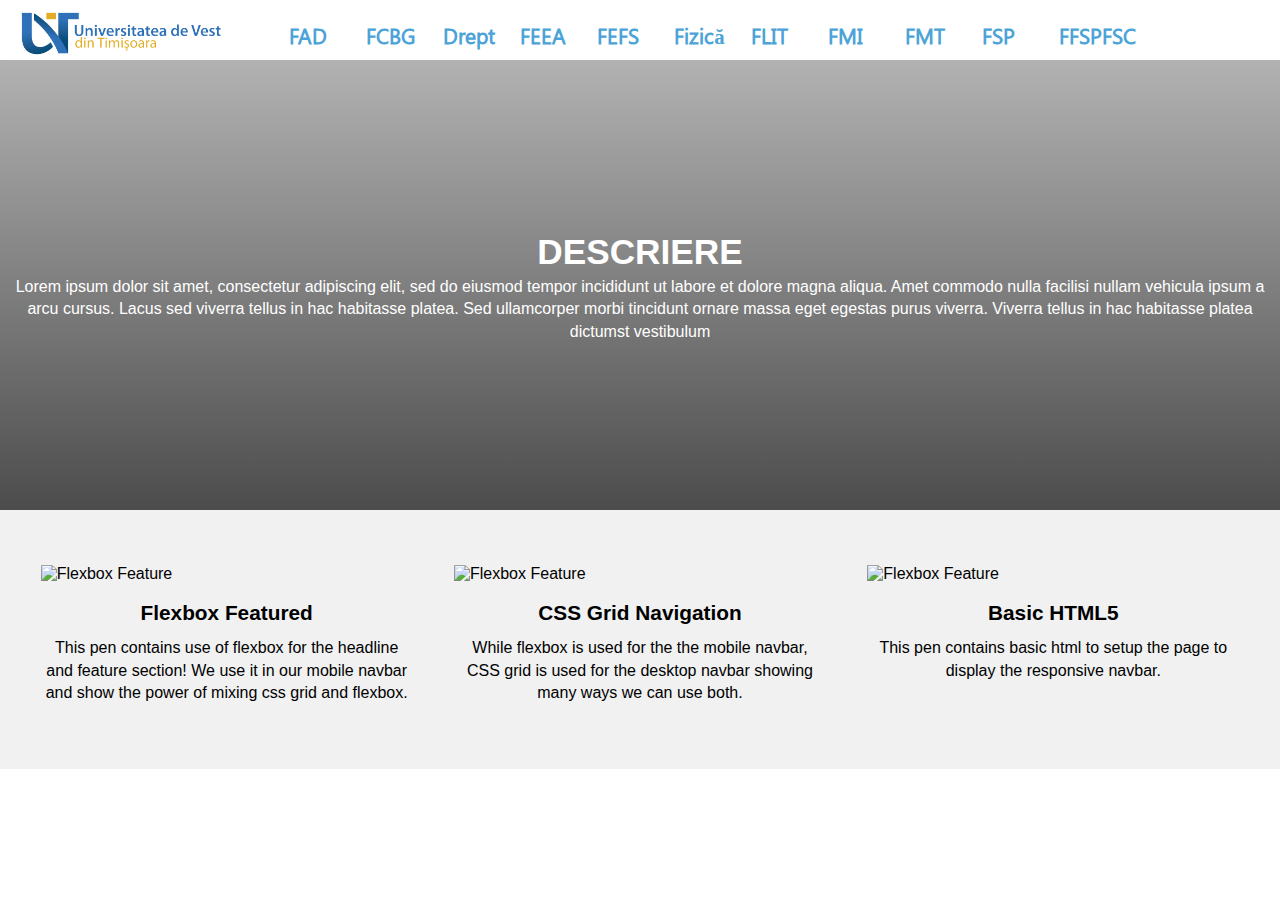
==== maps.uvt.ro/index.html @ e35efd4c "Add files via upload" ====
<!DOCTYPE html>
<html lang="en">
<head>
    <meta charset="UTF-8">
    <meta http-equiv="X-UA-Compatible" content="IE=edge">
    <meta name="viewport" content="width=device-width, initial-scale=1.0">
    <link rel="stylesheet" href="style.css">
    <script src="https://ajax.googleapis.com/ajax/libs/jquery/3.6.3/jquery.min.js"></script>
    <script src="script.js"></script>
    <title>Document</title>
</head>
<body>
    <div class="page-wrapper">
        <div class="nav-wrapper">
         <nav class="navbar">
           <a href="https://uvt.ro"><img src="logoUvt.png" alt="Logo UVT" id="logo" > </a>
           <div class="menu-toggle" id="mobile-menu">
             <span class="bar"></span>
             <span class="bar"></span>
             <span class="bar"></span>
           </div>
           <ul class="nav no-search">
             <li class="nav-item"><a href="#">FAD</a></li>
             <li class="nav-item"><a href="#">FCBG</a></li>
             <li class="nav-item"><a href="#">Drept</a></li>
             <li class="nav-item"><a href="#">FEEA</a></li>
             <li class="nav-item"><a href="#">FEFS</a></li>
             <li class="nav-item"><a href="#">Fizică</a></li>
             <li class="nav-item"><a href="#">FLIT</a></li>
             <li class="nav-item"><a href="#">FMI</a></li>
             <li class="nav-item"><a href="#">FMT</a></li>
             <li class="nav-item"><a href="#">FSP</a></li>
             <li class="nav-item"><a href="#">FFSPFSC</a></li>
           </ul>
         </nav>
         </div>
         <section class="descriere">
          <h1>DESCRIERE</h1>
          <p>Lorem ipsum dolor sit amet, consectetur adipiscing elit, sed do eiusmod tempor incididunt ut labore et dolore magna aliqua. Amet commodo nulla facilisi nullam vehicula ipsum a arcu cursus. Lacus sed viverra tellus in hac habitasse platea. Sed ullamcorper morbi tincidunt ornare massa eget egestas purus viverra. Viverra tellus in hac habitasse platea dictumst vestibulum</p>
        </section>
        <section class="features">
          <div class="feature-container">
            <img src="https://cdn-images-1.medium.com/max/2000/1*HFAEJvVOq4AwFuBivNu_OQ.png" alt="Flexbox Feature">
            <h2>Flexbox Featured</h2>
            <p>This pen contains use of flexbox for the headline and feature section! We use it in our mobile navbar and show the power of mixing css grid and flexbox.</p>
          </div>
          <div class="feature-container">
            <img src="https://blog.webix.com/wp-content/uploads/2017/06/20170621-CSS-Grid-Layout-710x355-tiny.png" alt="Flexbox Feature">
            <h2>CSS Grid Navigation</h2>
            <p>While flexbox is used for the the mobile navbar, CSS grid is used for the desktop navbar showing many ways we can use both.</p>
          </div>
          <div class="feature-container">
            <img src="https://www.graycelltech.com/wp-content/uploads/2015/06/GCT-HTML5.jpg" alt="Flexbox Feature">
            <h2>Basic HTML5</h2>
            <p>This pen contains basic html to setup the page to display the responsive navbar.</p>
          </div>
        </section>
       </div>
       </div>
</body>
</html>
---- maps.uvt.ro/style.css ----
* {
    margin: 0;
    padding: 0;
    box-sizing: border-box;
    font-family: 'Lato', 'Arial', sans-serif;
  }
  
  /* HEADINGS */
  
  h1, p {
    color: #fff;
    text-align: center;
    line-height: 1.4;
  }
  
  h1 {
    font-size: 2.2rem;
  }
  
  h2 {
    color: #000;
    font-size: 1.3rem;
    text-align: center;
    line-height: 1.4;
    margin-bottom: 10px;
  }
  
  /* BASIC SETUP */
  

  @font-face {
    font-family: 'FontNav';
    src: url(Segoe\ UI.ttf);
  }

  .page-wrapper {
    width: 100%;
    height: auto;
  }
  
  .nav-wrapper {
    width: 100%;
    position: -webkit-sticky; /* Safari */
    position: sticky;
    top: 0;
    background-color: #fff;
  }
  
  
  
  /* NAVIGATION */
  
  .navbar {
    font-family: 'FontNav';
    margin-top: 10px;
    display: grid;
    grid-template-columns: 1fr 5fr;
    align-items: center;
    height: 50px;
    box-shadow: 0px 10px 10px 0px rgba(186, 181, 181, 0.127);
    overflow: hidden;
  }
  
  .navbar img {
    height: 45px;
    width: auto;
    justify-self: start;
    margin-left: 20px;
  }
  
  .navbar ul {
    list-style: none;
    display: grid;
    grid-template-columns: repeat(12,1fr);
    justify-self: center;
    
  }
  
  .nav-item a {
    color: #4BA3D7;
    font-size: 1.3rem;
    font-weight: 800;
    text-decoration: none;
    font-family: 'FontNav';
    transition: color 0.3s ease-out;
  }
  
  .nav-item a:hover {
    color: #2464A1;
  }
  
  /* SECTIONS */
  
  .descriere {
    width: 100%;
    height: 50vh;
    min-height: 350px;
    background: linear-gradient(rgba(0,0,0,0.3),rgba(0,0,0,0.7)), url('https://th.bing.com/th/id/OIP.3mGJIv0BFozAU5_trSVIkAHaEo?pid=ImgDet&rs=1');
    background-size: cover;
    display: flex;
    flex-direction: column;
    justify-content: center;
  }
  
  .features {
    width: 100%;
    height: auto;
    background-color: #f1f1f1;
    display: flex;
    padding: 50px 20px;
    justify-content: space-around;
  }
  
  .feature-container {
    flex-basis: 30%;
    margin-top: 5px;
    
  }
  
  .feature-container p {
    color: #000;
    text-align: center;
    line-height: 1.4;
    margin-bottom: 15px;
  }
  
  .feature-container img {
    width: 100%;
    margin-bottom: 15px;
  }

  
  /* MOBILE MENU & ANIMATION */
  
  .menu-toggle .bar{
    width: 25px;
    height: 3px;
    background-color: #3f3f3f;
    margin: 5px auto;
    -webkit-transition: all 0.3s ease-in-out;
    -o-transition: all 0.3s ease-in-out;
    transition: all 0.3s ease-in-out;
  }
  
  .menu-toggle {
    justify-self: end;
    margin-right: 25px;
    display: none;
  }
  
  .menu-toggle:hover{
    cursor: pointer;
  }
  
  #mobile-menu.is-active .bar:nth-child(2){
    opacity: 0;
  }
  
  #mobile-menu.is-active .bar:nth-child(1){
    -webkit-transform: translateY(8px) rotate(45deg);
    -ms-transform: translateY(8px) rotate(45deg);
    -o-transform: translateY(8px) rotate(45deg);
    transform: translateY(8px) rotate(45deg);
  }
  
  #mobile-menu.is-active .bar:nth-child(3){
    -webkit-transform: translateY(-8px) rotate(-45deg);
    -ms-transform: translateY(-8px) rotate(-45deg);
    -o-transform: translateY(-8px) rotate(-45deg);
    transform: translateY(-8px) rotate(-45deg);
  }
  
  /* KEYFRAME ANIMATIONS */
  
  /* Media Queries */
  
    /* Mobile Devices - Phones/Tablets */
  
  @media only screen and (max-width: 720px) { 
    .features {
      flex-direction: column;
      padding: 50px;
    }
    
    /* MOBILE HEADINGS */
    
    h1 {
      font-size: 1.9rem;
    }
    
    h2 {
      font-size: 1rem;
    }
    
    p {
      font-size: 0.8rem;
    }
    
    /* MOBILE NAVIGATION */
       
    .navbar ul {
      display: flex;
      flex-direction: column;
      position: fixed;
      justify-content: start;
      top: 55px;
      background-color: #fff;
      width: 100%;
      height: calc(100vh - 55px);
      transform: translate(-101%);
      text-align: center;
      overflow: hidden;
    }
    
    .navbar li {
      padding: 15px;
    }
    
    .navbar li:first-child {
      margin-top: 50px;
    }
    
    .navbar li a {
      font-size: 1rem;
    }
     
    .menu-toggle, .bar {
      display: block;
      cursor: pointer;
    }
    
    .mobile-nav {
    transform: translate(0%)!important;
  }
    
    /* SECTIONS */
    
    .headline {
      height: 20vh;
    }
      
    .feature-container p {
      margin-bottom: 25px;
    }
    
    .feature-container {
      margin-top: 20px;
    }
    
    .feature-container:nth-child(2) {
      order: -1;
    }
    

  }
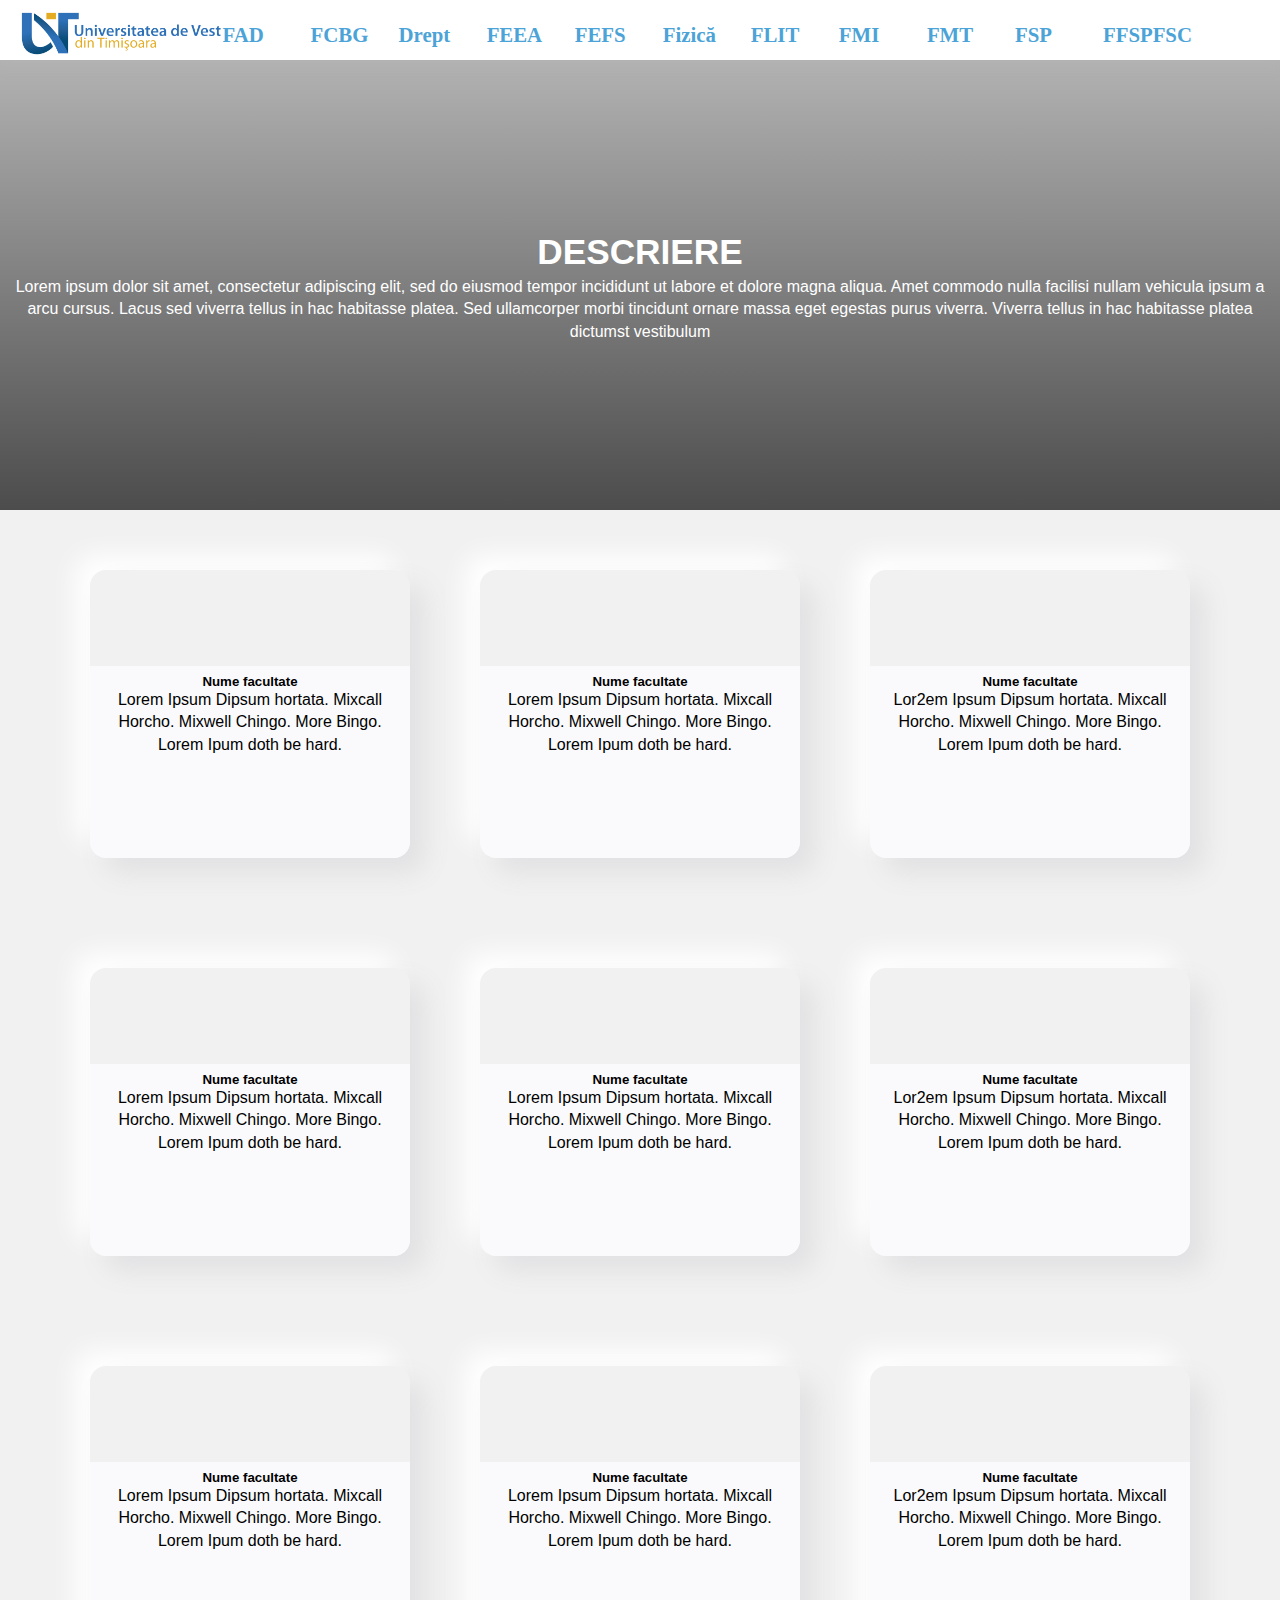
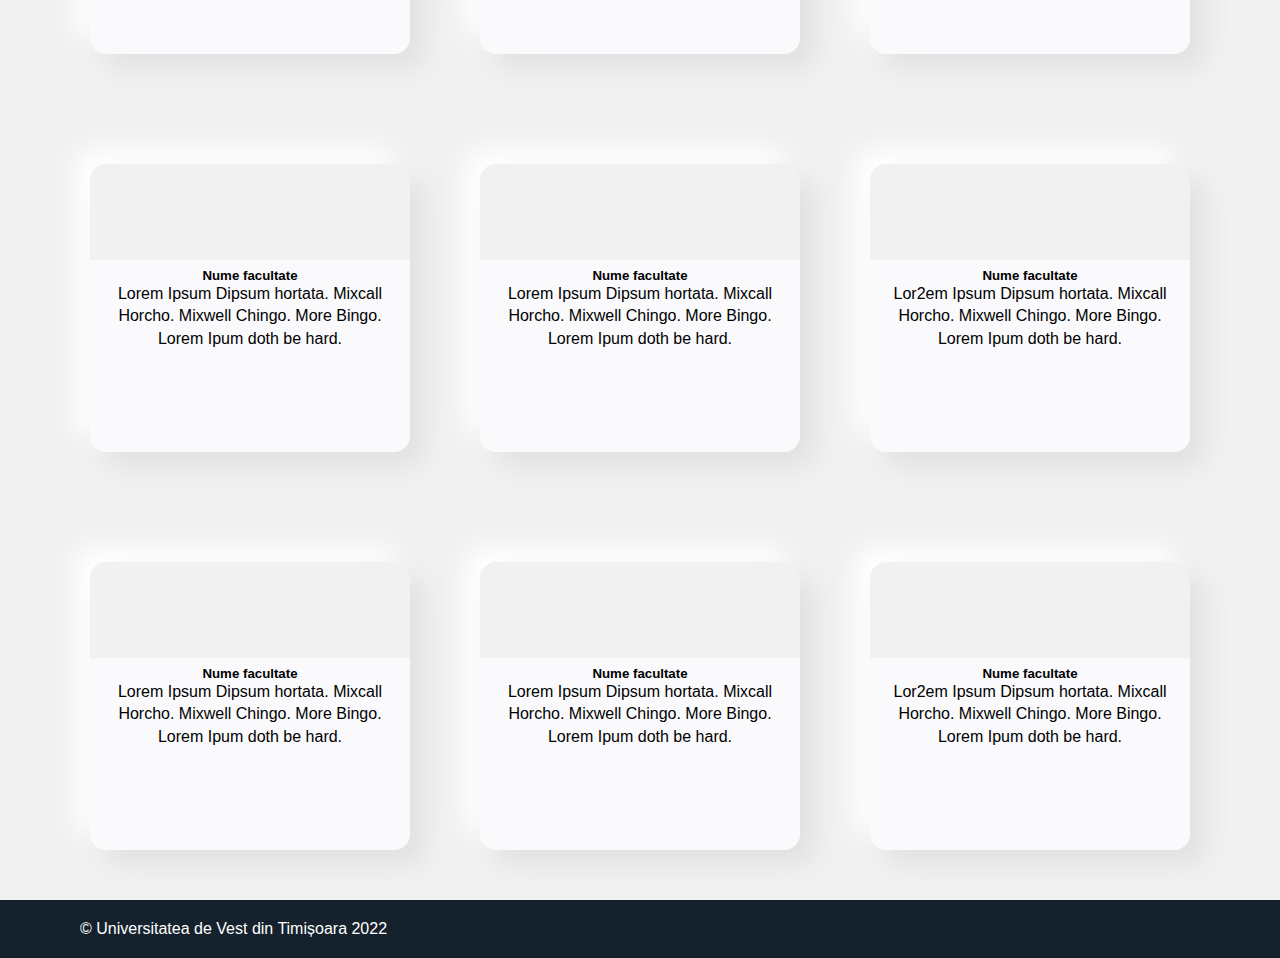
==== commit 00680328: "pagina 60% functionala" ====
--- a/maps.uvt.ro/index.html
+++ b/maps.uvt.ro/index.html
@@ -4,10 +4,12 @@
     <meta charset="UTF-8">
     <meta http-equiv="X-UA-Compatible" content="IE=edge">
     <meta name="viewport" content="width=device-width, initial-scale=1.0">
-    <link rel="stylesheet" href="style.css">
+    <link rel="stylesheet" href="style/style.css">
+    <link rel="stylesheet" href="style/card.css">
+    <link rel="stylesheet" href="style/footer.css">
     <script src="https://ajax.googleapis.com/ajax/libs/jquery/3.6.3/jquery.min.js"></script>
     <script src="script.js"></script>
-    <title>Document</title>
+    <title>MAPS.UVT.RO</title>
 </head>
 <body>
     <div class="page-wrapper">
@@ -34,28 +36,234 @@
            </ul>
          </nav>
          </div>
-         <section class="descriere">
+<section class="descriere">
           <h1>DESCRIERE</h1>
           <p>Lorem ipsum dolor sit amet, consectetur adipiscing elit, sed do eiusmod tempor incididunt ut labore et dolore magna aliqua. Amet commodo nulla facilisi nullam vehicula ipsum a arcu cursus. Lacus sed viverra tellus in hac habitasse platea. Sed ullamcorper morbi tincidunt ornare massa eget egestas purus viverra. Viverra tellus in hac habitasse platea dictumst vestibulum</p>
         </section>
         <section class="features">
           <div class="feature-container">
-            <img src="https://cdn-images-1.medium.com/max/2000/1*HFAEJvVOq4AwFuBivNu_OQ.png" alt="Flexbox Feature">
-            <h2>Flexbox Featured</h2>
-            <p>This pen contains use of flexbox for the headline and feature section! We use it in our mobile navbar and show the power of mixing css grid and flexbox.</p>
-          </div>
-          <div class="feature-container">
-            <img src="https://blog.webix.com/wp-content/uploads/2017/06/20170621-CSS-Grid-Layout-710x355-tiny.png" alt="Flexbox Feature">
-            <h2>CSS Grid Navigation</h2>
-            <p>While flexbox is used for the the mobile navbar, CSS grid is used for the desktop navbar showing many ways we can use both.</p>
-          </div>
-          <div class="feature-container">
-            <img src="https://www.graycelltech.com/wp-content/uploads/2015/06/GCT-HTML5.jpg" alt="Flexbox Feature">
-            <h2>Basic HTML5</h2>
-            <p>This pen contains basic html to setup the page to display the responsive navbar.</p>
+            <div class=" feature-container property-card">
+              <a href="#">
+                <div class="property-image">
+                  <div class="property-image-title">
+                    <!-- Optional <h5>Card Title</h5> If you want it, turn on the CSS also. -->
+                  </div>
+                </div></a>
+              <div class="property-description">
+                <h5> Nume facultate </h5>
+                <p>Lorem Ipsum Dipsum hortata. Mixcall Horcho. Mixwell Chingo. More Bingo. Lorem Ipum doth be hard.</p>
+              </div>
+            </div>
+          </div>
+          <div class="feature-container">
+            <div class="property-card feature-container">
+              <a href="#">
+                <div class="property-image">
+                  <div class="property-image-title">
+                  </div>
+                </div></a>
+              <div class="property-description">
+                <h5> Nume facultate </h5>
+                <p>Lorem Ipsum Dipsum hortata. Mixcall Horcho. Mixwell Chingo. More Bingo. Lorem Ipum doth be hard.</p>
+              </div>
+            </div>
+          </div>
+          
+          <div class="feature-container">
+            <div class="property-card feature-container">
+              <a href="#">
+                <div class="property-image">
+                  <div class="property-image-title">
+                    <!-- Optional <h5>Card Title</h5> If you want it, turn on the CSS also. -->
+                  </div>
+                </div></a>
+              <div class="property-description">
+                <h5> Nume facultate </h5>
+                <p>Lor2em Ipsum Dipsum hortata. Mixcall Horcho. Mixwell Chingo. More Bingo. Lorem Ipum doth be hard.</p>
+              </div>
+            </div>
+          </div>
+        </section>
+        <section class="features">
+          <div class="feature-container">
+            <div class=" feature-container property-card">
+              <a href="#">
+                <div class="property-image">
+                  <div class="property-image-title">
+                    <!-- Optional <h5>Card Title</h5> If you want it, turn on the CSS also. -->
+                  </div>
+                </div></a>
+              <div class="property-description">
+                <h5> Nume facultate </h5>
+                <p>Lorem Ipsum Dipsum hortata. Mixcall Horcho. Mixwell Chingo. More Bingo. Lorem Ipum doth be hard.</p>
+              </div>
+            </div>
+          </div>
+          <div class="feature-container">
+            <div class="property-card feature-container">
+              <a href="#">
+                <div class="property-image">
+                  <div class="property-image-title">
+                  </div>
+                </div></a>
+              <div class="property-description">
+                <h5> Nume facultate </h5>
+                <p>Lorem Ipsum Dipsum hortata. Mixcall Horcho. Mixwell Chingo. More Bingo. Lorem Ipum doth be hard.</p>
+              </div>
+            </div>
+          </div>
+          
+          <div class="feature-container">
+            <div class="property-card feature-container">
+              <a href="#">
+                <div class="property-image">
+                  <div class="property-image-title">
+                    <!-- Optional <h5>Card Title</h5> If you want it, turn on the CSS also. -->
+                  </div>
+                </div></a>
+              <div class="property-description">
+                <h5> Nume facultate </h5>
+                <p>Lor2em Ipsum Dipsum hortata. Mixcall Horcho. Mixwell Chingo. More Bingo. Lorem Ipum doth be hard.</p>
+              </div>
+            </div>
+          </div>
+        </section>
+        <section class="features">
+          <div class="feature-container">
+            <div class=" feature-container property-card">
+              <a href="#">
+                <div class="property-image">
+                  <div class="property-image-title">
+                    <!-- Optional <h5>Card Title</h5> If you want it, turn on the CSS also. -->
+                  </div>
+                </div></a>
+              <div class="property-description">
+                <h5> Nume facultate </h5>
+                <p>Lorem Ipsum Dipsum hortata. Mixcall Horcho. Mixwell Chingo. More Bingo. Lorem Ipum doth be hard.</p>
+              </div>
+            </div>
+          </div>
+          <div class="feature-container">
+            <div class="property-card feature-container">
+              <a href="#">
+                <div class="property-image">
+                  <div class="property-image-title">
+                  </div>
+                </div></a>
+              <div class="property-description">
+                <h5> Nume facultate </h5>
+                <p>Lorem Ipsum Dipsum hortata. Mixcall Horcho. Mixwell Chingo. More Bingo. Lorem Ipum doth be hard.</p>
+              </div>
+            </div>
+          </div>
+          
+          <div class="feature-container">
+            <div class="property-card feature-container">
+              <a href="#">
+                <div class="property-image">
+                  <div class="property-image-title">
+                    <!-- Optional <h5>Card Title</h5> If you want it, turn on the CSS also. -->
+                  </div>
+                </div></a>
+              <div class="property-description">
+                <h5> Nume facultate </h5>
+                <p>Lor2em Ipsum Dipsum hortata. Mixcall Horcho. Mixwell Chingo. More Bingo. Lorem Ipum doth be hard.</p>
+              </div>
+            </div>
+          </div>
+        </section>
+        <section class="features">
+          <div class="feature-container">
+            <div class=" feature-container property-card">
+              <a href="#">
+                <div class="property-image">
+                  <div class="property-image-title">
+                    <!-- Optional <h5>Card Title</h5> If you want it, turn on the CSS also. -->
+                  </div>
+                </div></a>
+              <div class="property-description">
+                <h5> Nume facultate </h5>
+                <p>Lorem Ipsum Dipsum hortata. Mixcall Horcho. Mixwell Chingo. More Bingo. Lorem Ipum doth be hard.</p>
+              </div>
+            </div>
+          </div>
+          <div class="feature-container">
+            <div class="property-card feature-container">
+              <a href="#">
+                <div class="property-image">
+                  <div class="property-image-title">
+                  </div>
+                </div></a>
+              <div class="property-description">
+                <h5> Nume facultate </h5>
+                <p>Lorem Ipsum Dipsum hortata. Mixcall Horcho. Mixwell Chingo. More Bingo. Lorem Ipum doth be hard.</p>
+              </div>
+            </div>
+          </div>
+          
+          <div class="feature-container">
+            <div class="property-card feature-container">
+              <a href="#">
+                <div class="property-image">
+                  <div class="property-image-title">
+                    <!-- Optional <h5>Card Title</h5> If you want it, turn on the CSS also. -->
+                  </div>
+                </div></a>
+              <div class="property-description">
+                <h5> Nume facultate </h5>
+                <p>Lor2em Ipsum Dipsum hortata. Mixcall Horcho. Mixwell Chingo. More Bingo. Lorem Ipum doth be hard.</p>
+              </div>
+            </div>
+          </div>
+        </section>
+        <section class="features">
+          <div class="feature-container">
+            <div class=" feature-container property-card">
+              <a href="#">
+                <div class="property-image">
+                  <div class="property-image-title">
+                    <!-- Optional <h5>Card Title</h5> If you want it, turn on the CSS also. -->
+                  </div>
+                </div></a>
+              <div class="property-description">
+                <h5> Nume facultate </h5>
+                <p>Lorem Ipsum Dipsum hortata. Mixcall Horcho. Mixwell Chingo. More Bingo. Lorem Ipum doth be hard.</p>
+              </div>
+            </div>
+          </div>
+          <div class="feature-container">
+            <div class="property-card feature-container">
+              <a href="#">
+                <div class="property-image">
+                  <div class="property-image-title">
+                  </div>
+                </div></a>
+              <div class="property-description">
+                <h5> Nume facultate </h5>
+                <p>Lorem Ipsum Dipsum hortata. Mixcall Horcho. Mixwell Chingo. More Bingo. Lorem Ipum doth be hard.</p>
+              </div>
+            </div>
+          </div>
+          
+          <div class="feature-container">
+            <div class="property-card feature-container">
+              <a href="#">
+                <div class="property-image">
+                  <div class="property-image-title">
+                    <!-- Optional <h5>Card Title</h5> If you want it, turn on the CSS also. -->
+                  </div>
+                </div></a>
+              <div class="property-description">
+                <h5> Nume facultate </h5>
+                <p>Lor2em Ipsum Dipsum hortata. Mixcall Horcho. Mixwell Chingo. More Bingo. Lorem Ipum doth be hard.</p>
+              </div>
+            </div>
           </div>
         </section>
        </div>
        </div>
+              <footer id="footerId">
+        © Universitatea de Vest din Timișoara 2022
+       </footer>
 </body>
 </html>--- a/maps.uvt.ro/style/style.css
+++ b/maps.uvt.ro/style/style.css
@@ -0,0 +1,257 @@
+* {
+    margin: 0;
+    padding: 0;
+    box-sizing: border-box;
+    font-family: 'Lato', 'Arial', sans-serif;
+  }
+  
+  /* HEADINGS */
+  
+  h1, p {
+    color: #fff;
+    text-align: center;
+    line-height: 1.4;
+  }
+  
+  h1 {
+    font-size: 2.2rem;
+  }
+  
+  h2 {
+    color: #000;
+    font-size: 1.3rem;
+    text-align: center;
+    line-height: 1.4;
+    margin-bottom: 10px;
+  }
+  
+  /* BASIC SETUP */
+  
+
+  @font-face {
+    font-family: 'FontNav';
+    src: url(Segoe\ UI.ttf);
+  }
+
+  .page-wrapper {
+    width: 100%;
+    height: auto;
+  }
+  
+  .nav-wrapper {
+    width: 100%;
+    position: -webkit-sticky; /* Safari */
+    position: sticky;
+    top: 0;
+    background-color: #fff;
+  }
+  
+  
+  
+  /* NAVIGATION */
+  
+  .navbar {
+    font-family: 'FontNav';
+    margin-top: 10px;
+    display: grid;
+    grid-template-columns: 1fr 5fr;
+    align-items: center;
+    height: 50px;
+    box-shadow: 0px 10px 10px 0px rgba(186, 181, 181, 0.127);
+    overflow: hidden;
+  }
+  
+  .navbar img {
+    height: 45px;
+    width: auto;
+    justify-self: start;
+    margin-left: 20px;
+  }
+  
+  .navbar ul {
+    list-style: none;
+    display: grid;
+    grid-template-columns: repeat(12,1fr);
+    justify-self: center;
+    
+  }
+  
+  .nav-item a {
+    color: #4BA3D7;
+    font-size: 1.3rem;
+    font-weight: 800;
+    text-decoration: none;
+    font-family: 'FontNav';
+    transition: color 0.3s ease-out;
+  }
+  
+  .nav-item a:hover {
+    color: #2464A1;
+  }
+  
+  /* SECTIONS */
+  
+  .descriere {
+    width: 100%;
+    height: 50vh;
+    min-height: 350px;
+    background: linear-gradient(rgba(0,0,0,0.3),rgba(0,0,0,0.7)), url('https://th.bing.com/th/id/OIP.3mGJIv0BFozAU5_trSVIkAHaEo?pid=ImgDet&rs=1');
+    background-size: cover;
+    display: flex;
+    flex-direction: column;
+    justify-content: center;
+  }
+  
+  .features {
+    width: 100%;
+    height: auto;
+    background-color: #f1f1f1;
+    display: flex;
+    padding: 50px 20px;
+    justify-content: space-evenly;
+  }
+  
+  .feature-container {
+    flex-basis: auto;
+    margin-top: 5px;
+    
+  }
+  
+  .feature-container p {
+    color: #000;
+    text-align: center;
+    line-height: 1.4;
+    margin-bottom: 15px;
+  }
+  
+  .feature-container img {
+    width: 100%;
+    margin-bottom: 15px;
+  }
+
+  
+  /* MOBILE MENU & ANIMATION */
+  
+  .menu-toggle .bar{
+    width: 25px;
+    height: 3px;
+    background-color: #3f3f3f;
+    margin: 5px auto;
+    -webkit-transition: all 0.3s ease-in-out;
+    -o-transition: all 0.3s ease-in-out;
+    transition: all 0.3s ease-in-out;
+  }
+  
+  .menu-toggle {
+    justify-self: end;
+    margin-right: 25px;
+    display: none;
+  }
+  
+  .menu-toggle:hover{
+    cursor: pointer;
+  }
+  
+  #mobile-menu.is-active .bar:nth-child(2){
+    opacity: 0;
+  }
+  
+  #mobile-menu.is-active .bar:nth-child(1){
+    -webkit-transform: translateY(8px) rotate(45deg);
+    -ms-transform: translateY(8px) rotate(45deg);
+    -o-transform: translateY(8px) rotate(45deg);
+    transform: translateY(8px) rotate(45deg);
+  }
+  
+  #mobile-menu.is-active .bar:nth-child(3){
+    -webkit-transform: translateY(-8px) rotate(-45deg);
+    -ms-transform: translateY(-8px) rotate(-45deg);
+    -o-transform: translateY(-8px) rotate(-45deg);
+    transform: translateY(-8px) rotate(-45deg);
+  }
+  
+  /* KEYFRAME ANIMATIONS */
+  
+  /* Media Queries */
+  
+    /* Mobile Devices - Phones/Tablets */
+  
+  @media only screen and (max-width: 1100px) { 
+    .features {
+      flex-direction: column;
+      justify-content: center;
+      align-items: center;
+      padding: 50px;
+    }
+    
+    /* MOBILE HEADINGS */
+    
+    h1 {
+      font-size: 1.9rem;
+    }
+    
+    h2 {
+      font-size: 1rem;
+    }
+    
+    p {
+      font-size: 0.8rem;
+    }
+    
+    /* MOBILE NAVIGATION */
+       
+    .navbar ul {
+      display: flex;
+      flex-direction: column;
+      position: fixed;
+      justify-content: start;
+      top: 55px;
+      background-color: #fff;
+      width: 100%;
+      height: calc(100vh - 55px);
+      transform: translate(-101%);
+      text-align: center;
+      overflow: hidden;
+    }
+    
+    .navbar li {
+      padding: 15px;
+    }
+    
+    .navbar li:first-child {
+      margin-top: 50px;
+    }
+    
+    .navbar li a {
+      font-size: 1rem;
+    }
+     
+    .menu-toggle, .bar {
+      display: block;
+      cursor: pointer;
+    }
+    
+    .mobile-nav {
+    transform: translate(0%)!important;
+  }
+    
+    /* SECTIONS */
+    
+    .headline {
+      height: 20vh;
+    }
+      
+    .feature-container p {
+      margin-bottom: 25px;
+    }
+    
+    .feature-container {
+      margin-top: 20px;
+    }
+    
+    .feature-container:nth-child(2) {
+      order: -1;
+    }
+    
+
+  }--- a/maps.uvt.ro/style/card.css
+++ b/maps.uvt.ro/style/card.css
@@ -0,0 +1,68 @@
+ /*CARDS STYLE */
+
+
+ .property-card
+ {
+
+   height:18em;
+   width:20em;
+   top: 0;
+   display:-webkit-box;
+   display:-ms-flexbox;
+   display:flex;
+   -webkit-box-orient:vertical;
+   -webkit-box-direction:normal;
+   -ms-flex-direction:column;
+   flex-direction:column;
+   -webkit-transition:all 0.4s cubic-bezier(0.645, 0.045, 0.355, 1);
+   -o-transition:all 0.4s cubic-bezier(0.645, 0.045, 0.355, 1);
+   transition:all 0.4s cubic-bezier(0.645, 0.045, 0.355, 1);
+   border-radius:16px;
+   overflow:hidden;
+   -webkit-box-shadow:  15px 15px 27px #e1e1e3, -15px -15px 27px #ffffff;
+   box-shadow:  15px 15px 27px #e1e1e3, -15px -15px 27px #ffffff;
+ }
+ /* ^-- The margin bottom is necessary for the drop shadow otherwise it gets clipped in certain cases. */
+ 
+ /* Top Half of card, image. */
+ 
+ .property-image
+ {
+   height:6em;
+   width:20em;
+   padding:1em 2em;
+   -webkit-transition:all 0.4s cubic-bezier(0.645, 0.045, 0.355, 1);
+   -o-transition:all 0.4s cubic-bezier(0.645, 0.045, 0.355, 1);
+   transition:all 0.4s cubic-bezier(0.645, 0.045, 0.355, 1);
+   background-image:url('https://cdn.photographylife.com/wp-content/uploads/2017/01/What-is-landscape-photography.jpg');
+   background-size:cover;
+   background-repeat:no-repeat;
+ }
+ 
+ /* Bottom Card Section */
+ 
+ .property-description
+ {
+   background-color: #FAFAFC;
+   height:12em;
+   width:20em;
+   bottom:0em;
+   -webkit-transition:all 0.4s cubic-bezier(0.645, 0.045, 0.355, 1);
+   -o-transition:all 0.4s cubic-bezier(0.645, 0.045, 0.355, 1);
+   transition:all 0.4s cubic-bezier(0.645, 0.045, 0.355, 1);
+   padding: 0.5em 1em;
+   text-align:center;
+ }
+ 
+ 
+ /* Property Cards Hover States */
+ 
+ .property-card:hover .property-description
+ {
+   height:0em;
+   padding:0px 1em;
+ }
+ .property-card:hover .property-image
+ {
+   height:18em;
+ }
--- a/maps.uvt.ro/style/footer.css
+++ b/maps.uvt.ro/style/footer.css
@@ -0,0 +1,8 @@
+
+  #footerId {
+    background-color: #15222E;
+    color: white;
+    text-align: left;
+    padding: 20px;
+    padding-left: 5rem;
+  }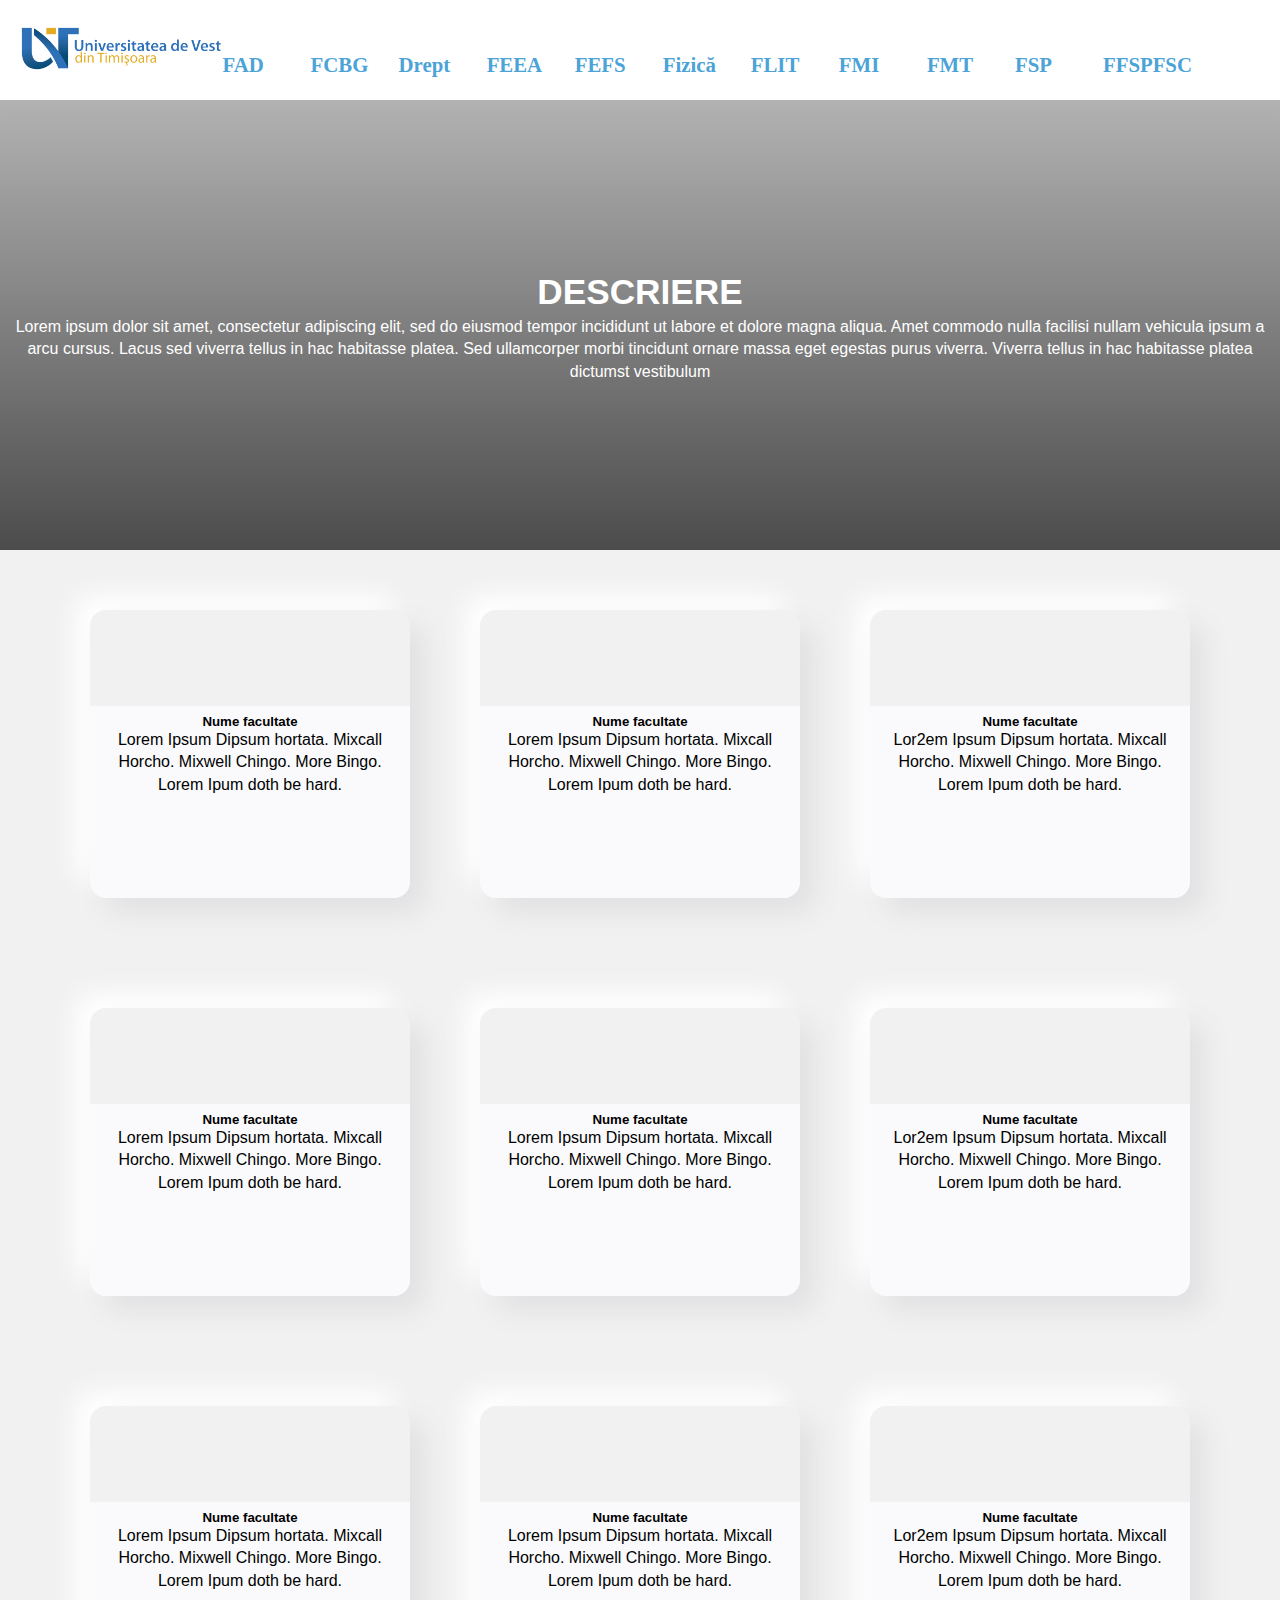
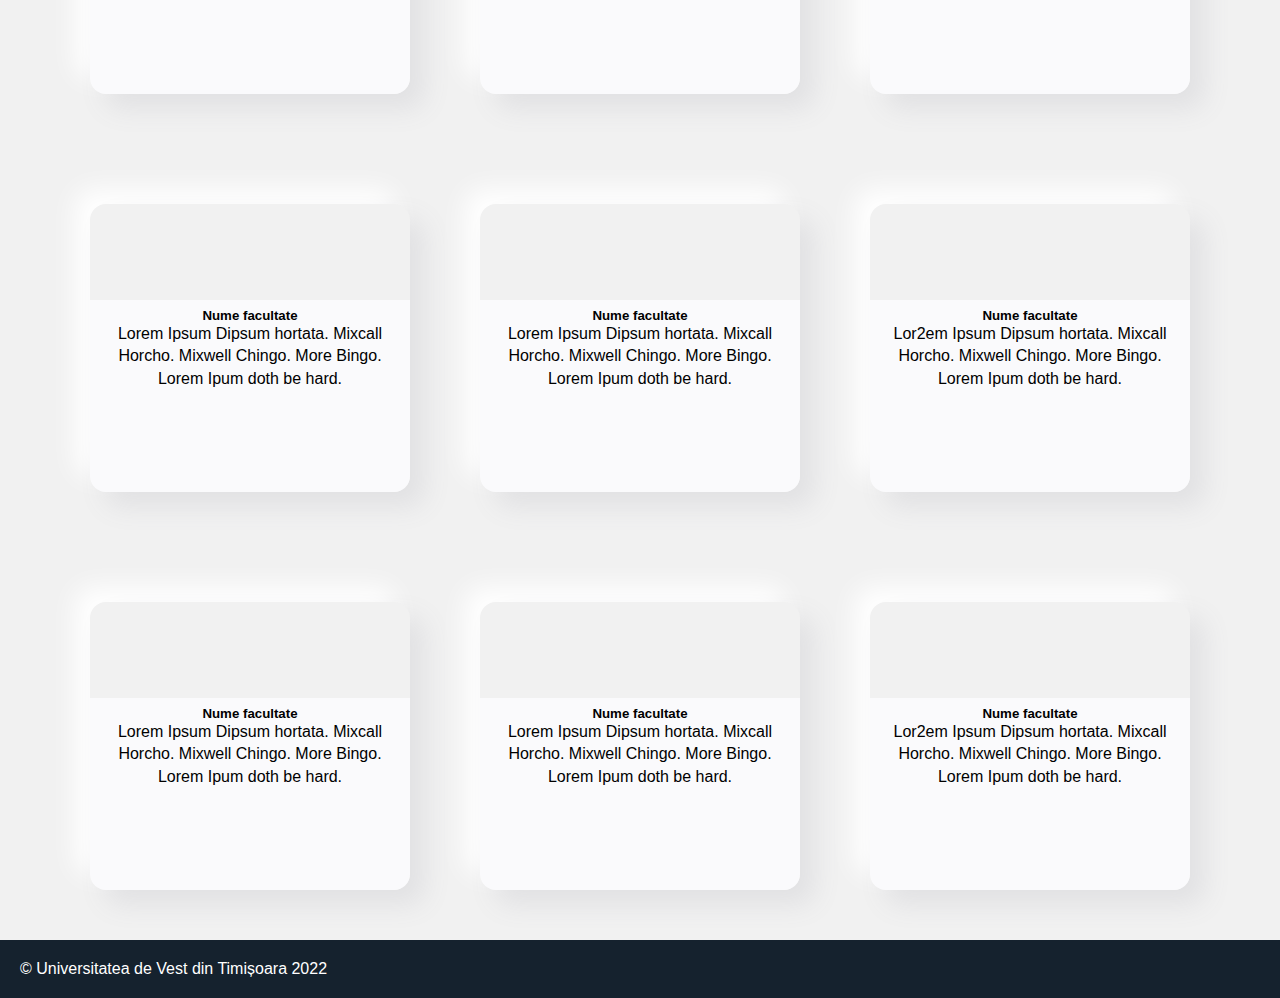
==== commit d9df682e: "navbar terminat" ====
--- a/maps.uvt.ro/index.html
+++ b/maps.uvt.ro/index.html
@@ -9,7 +9,7 @@
     <link rel="stylesheet" href="style/footer.css">
     <script src="https://ajax.googleapis.com/ajax/libs/jquery/3.6.3/jquery.min.js"></script>
     <script src="script.js"></script>
-    <title>MAPS.UVT.RO</title>
+    <title>MAPS</title>
 </head>
 <body>
     <div class="page-wrapper">
--- a/maps.uvt.ro/style/style.css
+++ b/maps.uvt.ro/style/style.css
@@ -52,11 +52,10 @@
   
   .navbar {
     font-family: 'FontNav';
-    margin-top: 10px;
     display: grid;
     grid-template-columns: 1fr 5fr;
     align-items: center;
-    height: 50px;
+    height: 100px;
     box-shadow: 0px 10px 10px 0px rgba(186, 181, 181, 0.127);
     overflow: hidden;
   }
@@ -69,6 +68,7 @@
   }
   
   .navbar ul {
+    margin-top:30px;
     list-style: none;
     display: grid;
     grid-template-columns: repeat(12,1fr);
--- a/maps.uvt.ro/style/card.css
+++ b/maps.uvt.ro/style/card.css
@@ -66,3 +66,9 @@
  {
    height:18em;
  }
+
+ video {
+  z-index: 0;
+  height: auto;
+  width: 100%;
+ }
--- a/maps.uvt.ro/style/footer.css
+++ b/maps.uvt.ro/style/footer.css
@@ -4,5 +4,5 @@
     color: white;
     text-align: left;
     padding: 20px;
-    padding-left: 5rem;
+    margin: 0 auto;
   }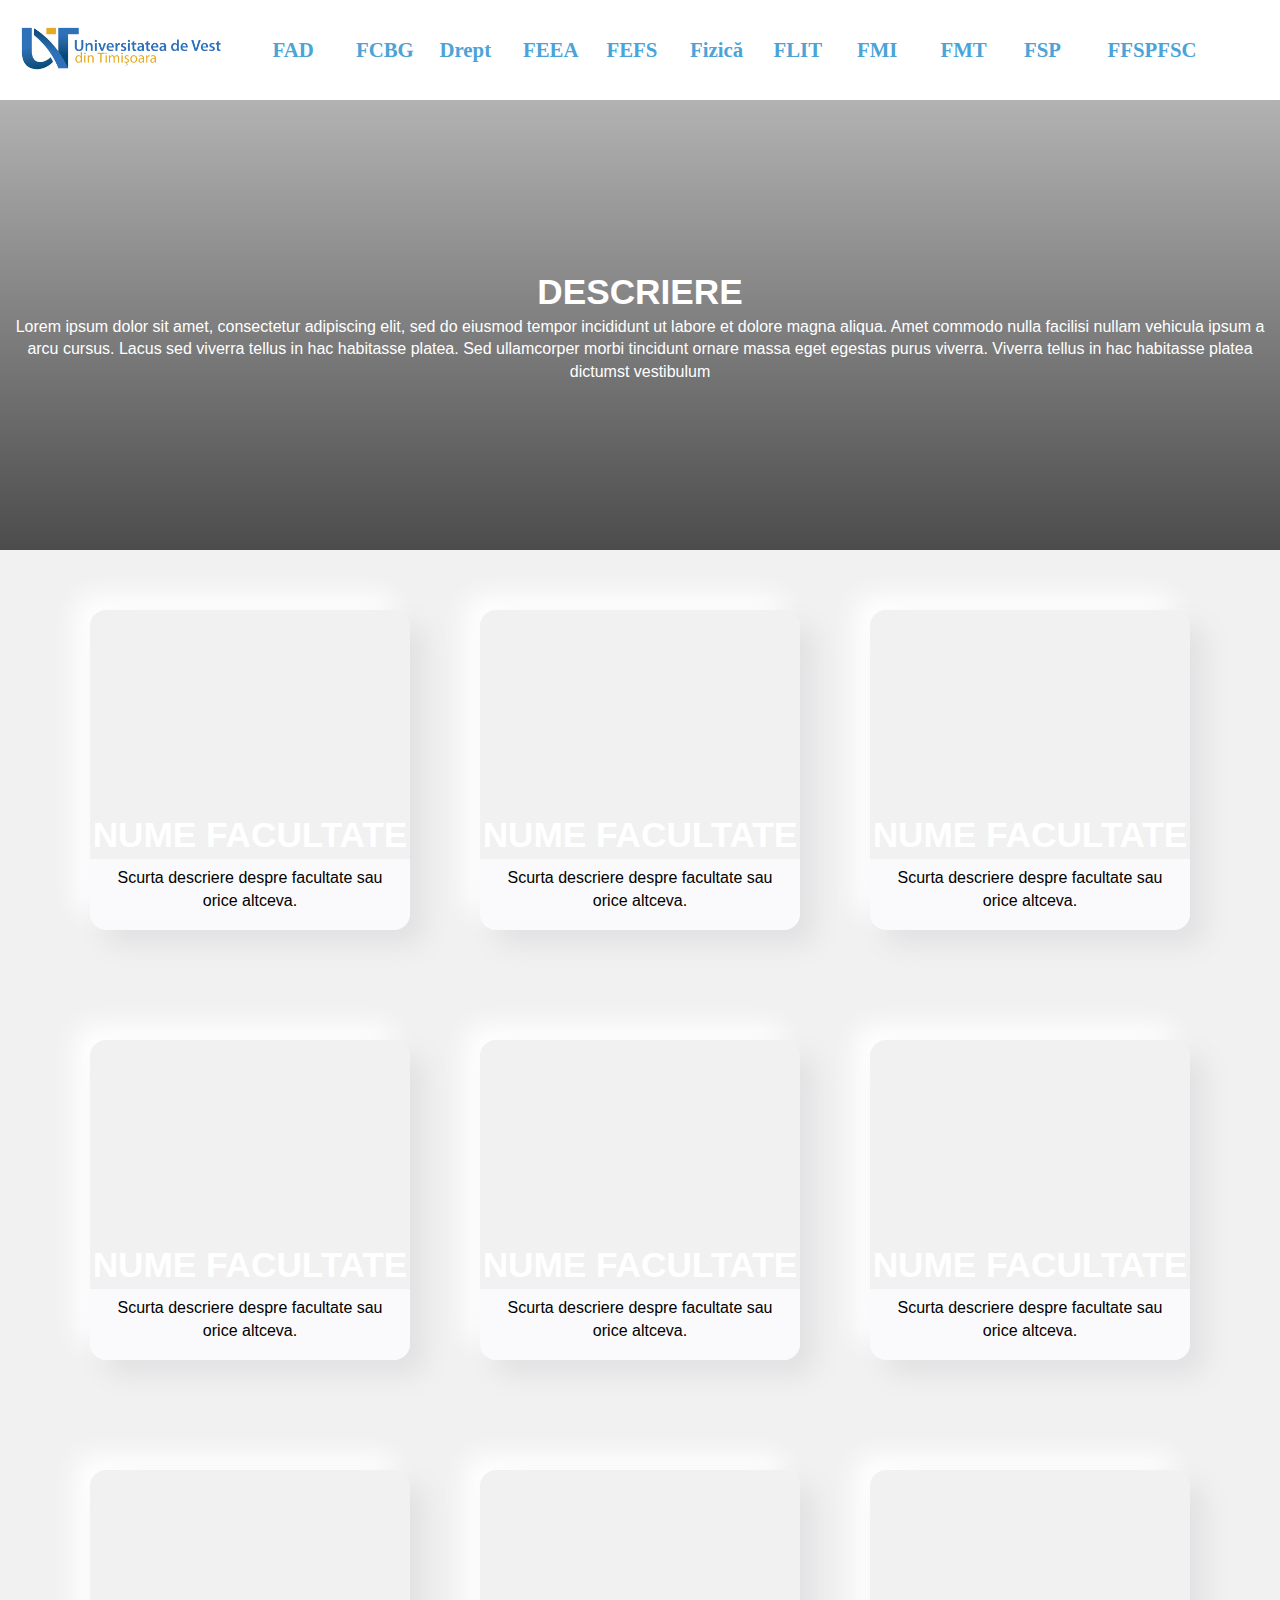
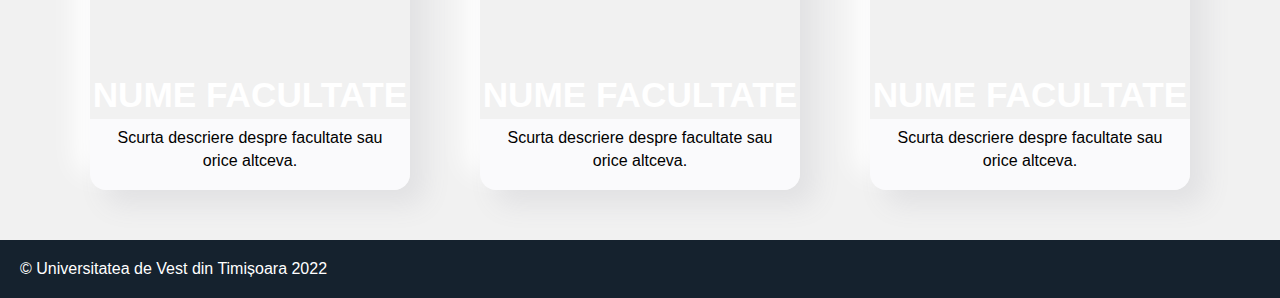
==== commit 7a146d23: "videorui functioale" ====
--- a/maps.uvt.ro/index.html
+++ b/maps.uvt.ro/index.html
@@ -43,223 +43,149 @@
         <section class="features">
           <div class="feature-container">
             <div class=" feature-container property-card">
-              <a href="#">
-                <div class="property-image">
-                  <div class="property-image-title">
-                    <!-- Optional <h5>Card Title</h5> If you want it, turn on the CSS also. -->
-                  </div>
-                </div></a>
+              <a href="#" style="text-decoration: none;">
+                <div class="containerVideo">
+                  <video id="video" width="480" height="270" autoplay loop muted>
+                      <source src="videos/a031adfe-4b87d714.mp4" type="video/mp4" />
+                  </video>
+
+              </div> <H1>NUME FACULTATE</H1>
+                </a>
               <div class="property-description">
-                <h5> Nume facultate </h5>
-                <p>Lorem Ipsum Dipsum hortata. Mixcall Horcho. Mixwell Chingo. More Bingo. Lorem Ipum doth be hard.</p>
+                <p>Scurta descriere despre facultate sau orice altceva.</p>
               </div>
             </div>
           </div>
           <div class="feature-container">
-            <div class="property-card feature-container">
-              <a href="#">
-                <div class="property-image">
-                  <div class="property-image-title">
-                  </div>
-                </div></a>
+            <div class=" feature-container property-card">
+              <a href="#" style="text-decoration: none;">
+                <div class="containerVideo">
+                  <video id="video" width="480" height="270" autoplay loop muted>
+                      <source src="videos/a031adfe-4b87d714.mp4" type="video/mp4" />
+                  </video>
+
+              </div> <H1>NUME FACULTATE</H1>
+                </a>
               <div class="property-description">
-                <h5> Nume facultate </h5>
-                <p>Lorem Ipsum Dipsum hortata. Mixcall Horcho. Mixwell Chingo. More Bingo. Lorem Ipum doth be hard.</p>
+                <p>Scurta descriere despre facultate sau orice altceva.</p>
               </div>
             </div>
           </div>
-          
           <div class="feature-container">
-            <div class="property-card feature-container">
-              <a href="#">
-                <div class="property-image">
-                  <div class="property-image-title">
-                    <!-- Optional <h5>Card Title</h5> If you want it, turn on the CSS also. -->
-                  </div>
-                </div></a>
+            <div class=" feature-container property-card">
+              <a href="#" style="text-decoration: none;">
+                <div class="containerVideo">
+                  <video id="video" width="480" height="270" autoplay loop muted>
+                      <source src="videos/a031adfe-4b87d714.mp4" type="video/mp4" />
+                  </video>
+
+              </div> <H1>NUME FACULTATE</H1>
+                </a>
               <div class="property-description">
-                <h5> Nume facultate </h5>
-                <p>Lor2em Ipsum Dipsum hortata. Mixcall Horcho. Mixwell Chingo. More Bingo. Lorem Ipum doth be hard.</p>
+                <p>Scurta descriere despre facultate sau orice altceva.</p>
               </div>
             </div>
           </div>
+
         </section>
         <section class="features">
           <div class="feature-container">
             <div class=" feature-container property-card">
-              <a href="#">
-                <div class="property-image">
-                  <div class="property-image-title">
-                    <!-- Optional <h5>Card Title</h5> If you want it, turn on the CSS also. -->
-                  </div>
-                </div></a>
+              <a href="#" style="text-decoration: none;">
+                <div class="containerVideo">
+                  <video id="video" width="480" height="270" autoplay loop muted>
+                      <source src="videos/a031adfe-4b87d714.mp4" type="video/mp4" />
+                  </video>
+
+              </div> <H1>NUME FACULTATE</H1>
+                </a>
               <div class="property-description">
-                <h5> Nume facultate </h5>
-                <p>Lorem Ipsum Dipsum hortata. Mixcall Horcho. Mixwell Chingo. More Bingo. Lorem Ipum doth be hard.</p>
+                <p>Scurta descriere despre facultate sau orice altceva.</p>
               </div>
             </div>
           </div>
           <div class="feature-container">
-            <div class="property-card feature-container">
-              <a href="#">
-                <div class="property-image">
-                  <div class="property-image-title">
-                  </div>
-                </div></a>
+            <div class=" feature-container property-card">
+              <a href="#" style="text-decoration: none;">
+                <div class="containerVideo">
+                  <video id="video" width="480" height="270" autoplay loop muted>
+                      <source src="videos/a031adfe-4b87d714.mp4" type="video/mp4" />
+                  </video>
+
+              </div> <H1>NUME FACULTATE</H1>
+                </a>
               <div class="property-description">
-                <h5> Nume facultate </h5>
-                <p>Lorem Ipsum Dipsum hortata. Mixcall Horcho. Mixwell Chingo. More Bingo. Lorem Ipum doth be hard.</p>
+                <p>Scurta descriere despre facultate sau orice altceva.</p>
               </div>
             </div>
           </div>
-          
           <div class="feature-container">
-            <div class="property-card feature-container">
-              <a href="#">
-                <div class="property-image">
-                  <div class="property-image-title">
-                    <!-- Optional <h5>Card Title</h5> If you want it, turn on the CSS also. -->
-                  </div>
-                </div></a>
+            <div class=" feature-container property-card">
+              <a href="#" style="text-decoration: none;">
+                <div class="containerVideo">
+                  <video id="video" width="480" height="270" autoplay loop muted>
+                      <source src="videos/a031adfe-4b87d714.mp4" type="video/mp4" />
+                  </video>
+
+              </div> <H1>NUME FACULTATE</H1>
+                </a>
               <div class="property-description">
-                <h5> Nume facultate </h5>
-                <p>Lor2em Ipsum Dipsum hortata. Mixcall Horcho. Mixwell Chingo. More Bingo. Lorem Ipum doth be hard.</p>
+                <p>Scurta descriere despre facultate sau orice altceva.</p>
               </div>
             </div>
           </div>
+
         </section>
         <section class="features">
           <div class="feature-container">
             <div class=" feature-container property-card">
-              <a href="#">
-                <div class="property-image">
-                  <div class="property-image-title">
-                    <!-- Optional <h5>Card Title</h5> If you want it, turn on the CSS also. -->
-                  </div>
-                </div></a>
+              <a href="#" style="text-decoration: none;">
+                <div class="containerVideo">
+                  <video id="video" width="480" height="270" autoplay loop muted>
+                      <source src="videos/a031adfe-4b87d714.mp4" type="video/mp4" />
+                  </video>
+
+              </div> <H1>NUME FACULTATE</H1>
+                </a>
               <div class="property-description">
-                <h5> Nume facultate </h5>
-                <p>Lorem Ipsum Dipsum hortata. Mixcall Horcho. Mixwell Chingo. More Bingo. Lorem Ipum doth be hard.</p>
+                <p>Scurta descriere despre facultate sau orice altceva.</p>
               </div>
             </div>
           </div>
           <div class="feature-container">
-            <div class="property-card feature-container">
-              <a href="#">
-                <div class="property-image">
-                  <div class="property-image-title">
-                  </div>
-                </div></a>
+            <div class=" feature-container property-card">
+              <a href="#" style="text-decoration: none;">
+                <div class="containerVideo">
+                  <video id="video" width="480" height="270" autoplay loop muted>
+                      <source src="videos/a031adfe-4b87d714.mp4" type="video/mp4" />
+                  </video>
+
+              </div> <H1>NUME FACULTATE</H1>
+                </a>
               <div class="property-description">
-                <h5> Nume facultate </h5>
-                <p>Lorem Ipsum Dipsum hortata. Mixcall Horcho. Mixwell Chingo. More Bingo. Lorem Ipum doth be hard.</p>
-              </div>
-            </div>
-          </div>
-          
-          <div class="feature-container">
-            <div class="property-card feature-container">
-              <a href="#">
-                <div class="property-image">
-                  <div class="property-image-title">
-                    <!-- Optional <h5>Card Title</h5> If you want it, turn on the CSS also. -->
-                  </div>
-                </div></a>
-              <div class="property-description">
-                <h5> Nume facultate </h5>
-                <p>Lor2em Ipsum Dipsum hortata. Mixcall Horcho. Mixwell Chingo. More Bingo. Lorem Ipum doth be hard.</p>
-              </div>
-            </div>
-          </div>
-        </section>
-        <section class="features">
-          <div class="feature-container">
-            <div class=" feature-container property-card">
-              <a href="#">
-                <div class="property-image">
-                  <div class="property-image-title">
-                    <!-- Optional <h5>Card Title</h5> If you want it, turn on the CSS also. -->
-                  </div>
-                </div></a>
-              <div class="property-description">
-                <h5> Nume facultate </h5>
-                <p>Lorem Ipsum Dipsum hortata. Mixcall Horcho. Mixwell Chingo. More Bingo. Lorem Ipum doth be hard.</p>
+                <p>Scurta descriere despre facultate sau orice altceva.</p>
               </div>
             </div>
           </div>
           <div class="feature-container">
-            <div class="property-card feature-container">
-              <a href="#">
-                <div class="property-image">
-                  <div class="property-image-title">
-                  </div>
-                </div></a>
+            <div class=" feature-container property-card">
+              <a href="#" style="text-decoration: none;">
+                <div class="containerVideo">
+                  <video id="video" width="480" height="270" autoplay loop muted>
+                      <source src="videos/a031adfe-4b87d714.mp4" type="video/mp4" />
+                  </video>
+
+              </div> <H1>NUME FACULTATE</H1>
+                </a>
               <div class="property-description">
-                <h5> Nume facultate </h5>
-                <p>Lorem Ipsum Dipsum hortata. Mixcall Horcho. Mixwell Chingo. More Bingo. Lorem Ipum doth be hard.</p>
+                <p>Scurta descriere despre facultate sau orice altceva.</p>
               </div>
             </div>
           </div>
-          
-          <div class="feature-container">
-            <div class="property-card feature-container">
-              <a href="#">
-                <div class="property-image">
-                  <div class="property-image-title">
-                    <!-- Optional <h5>Card Title</h5> If you want it, turn on the CSS also. -->
-                  </div>
-                </div></a>
-              <div class="property-description">
-                <h5> Nume facultate </h5>
-                <p>Lor2em Ipsum Dipsum hortata. Mixcall Horcho. Mixwell Chingo. More Bingo. Lorem Ipum doth be hard.</p>
-              </div>
-            </div>
-          </div>
+
         </section>
-        <section class="features">
-          <div class="feature-container">
-            <div class=" feature-container property-card">
-              <a href="#">
-                <div class="property-image">
-                  <div class="property-image-title">
-                    <!-- Optional <h5>Card Title</h5> If you want it, turn on the CSS also. -->
-                  </div>
-                </div></a>
-              <div class="property-description">
-                <h5> Nume facultate </h5>
-                <p>Lorem Ipsum Dipsum hortata. Mixcall Horcho. Mixwell Chingo. More Bingo. Lorem Ipum doth be hard.</p>
-              </div>
-            </div>
-          </div>
-          <div class="feature-container">
-            <div class="property-card feature-container">
-              <a href="#">
-                <div class="property-image">
-                  <div class="property-image-title">
-                  </div>
-                </div></a>
-              <div class="property-description">
-                <h5> Nume facultate </h5>
-                <p>Lorem Ipsum Dipsum hortata. Mixcall Horcho. Mixwell Chingo. More Bingo. Lorem Ipum doth be hard.</p>
-              </div>
-            </div>
-          </div>
-          
-          <div class="feature-container">
-            <div class="property-card feature-container">
-              <a href="#">
-                <div class="property-image">
-                  <div class="property-image-title">
-                    <!-- Optional <h5>Card Title</h5> If you want it, turn on the CSS also. -->
-                  </div>
-                </div></a>
-              <div class="property-description">
-                <h5> Nume facultate </h5>
-                <p>Lor2em Ipsum Dipsum hortata. Mixcall Horcho. Mixwell Chingo. More Bingo. Lorem Ipum doth be hard.</p>
-              </div>
-            </div>
-          </div>
-        </section>
+
+        
        </div>
        </div>
               <footer id="footerId">
--- a/maps.uvt.ro/style/style.css
+++ b/maps.uvt.ro/style/style.css
@@ -55,6 +55,7 @@
     display: grid;
     grid-template-columns: 1fr 5fr;
     align-items: center;
+    justify-content: center;
     height: 100px;
     box-shadow: 0px 10px 10px 0px rgba(186, 181, 181, 0.127);
     overflow: hidden;
@@ -68,11 +69,11 @@
   }
   
   .navbar ul {
-    margin-top:30px;
     list-style: none;
     display: grid;
     grid-template-columns: repeat(12,1fr);
     justify-self: center;
+    margin-left: 50px;
     
   }
   
@@ -176,7 +177,7 @@
   
     /* Mobile Devices - Phones/Tablets */
   
-  @media only screen and (max-width: 1100px) { 
+  @media only screen and (max-width: 1050px) { 
     .features {
       flex-direction: column;
       justify-content: center;
@@ -199,8 +200,9 @@
     }
     
     /* MOBILE NAVIGATION */
-       
+
     .navbar ul {
+      margin-left: 0;
       display: flex;
       flex-direction: column;
       position: fixed;
--- a/maps.uvt.ro/style/card.css
+++ b/maps.uvt.ro/style/card.css
@@ -4,7 +4,7 @@
  .property-card
  {
 
-   height:18em;
+   height:20em;
    width:20em;
    top: 0;
    display:-webkit-box;
@@ -55,7 +55,7 @@
  }
  
  
- /* Property Cards Hover States */
+ /* Property Cards Hover States 
  
  .property-card:hover .property-description
  {
@@ -67,8 +67,16 @@
    height:18em;
  }
 
- video {
-  z-index: 0;
-  height: auto;
-  width: 100%;
- }
+ */
+
+
+
+.containerVideo {
+  height: 200px;
+}
+
+#topText {
+  color: white;
+  font-size: 20px;
+  align-self: center;
+}
